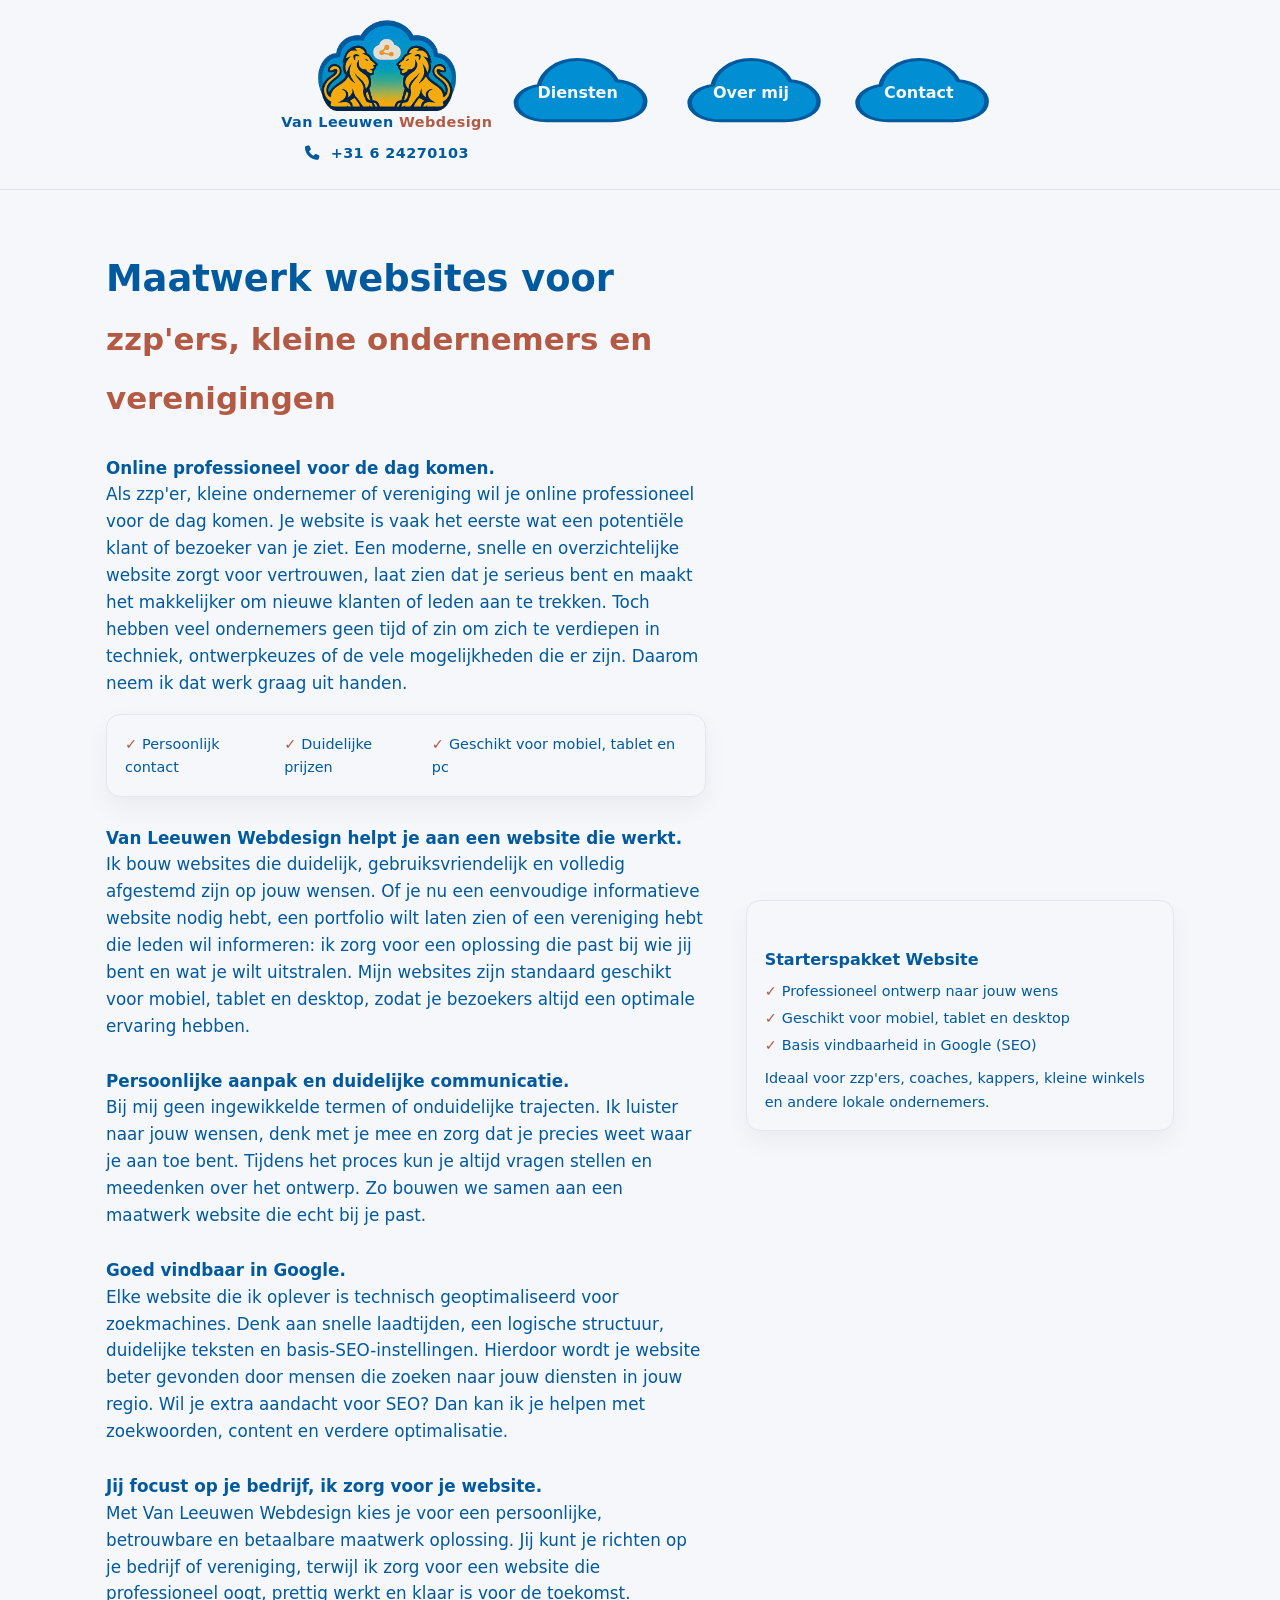
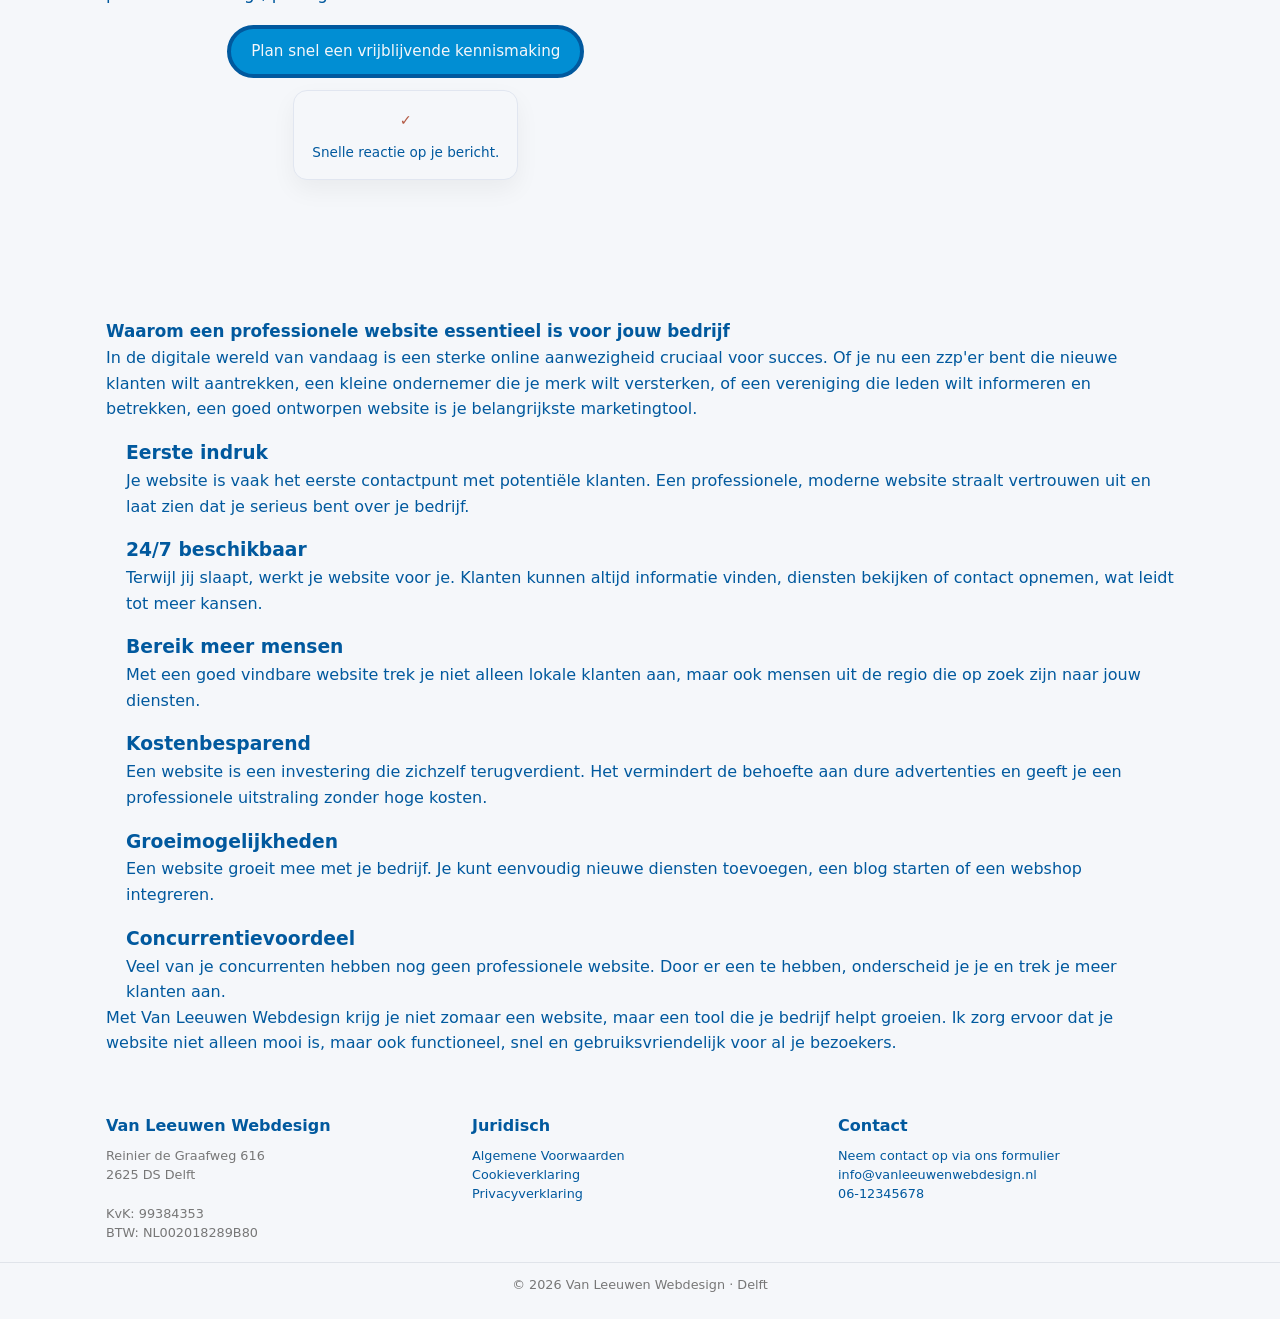
==== index.html @ 145acbfa "Van Leeuwen Webdesign toegevoegd Eigen website om voor andere websites te gaan maken." ====
<!DOCTYPE html>
<html lang="nl">

<head>
    <!-- Google tag (gtag.js) -->
    <script async src="https://www.googletagmanager.com/gtag/js?id=G-99REZ2DLYZ"></script>
    <script>
        window.dataLayer = window.dataLayer || [];
        function gtag() { dataLayer.push(arguments); }
        gtag('js', new Date());

        gtag('config', 'G-99REZ2DLYZ');
    </script>
    <meta charset="UTF-8">
    <title>Website maatwerk - Van Leeuwen Webdesign voor ondernemers & verenigingen</title>
    <meta name="viewport" content="width=device-width, initial-scale=1">
    <meta name="description"
        content="Professionele en betaalbare websites voor zzp'ers, kleine ondernemers en verenigingen. Van Leeuwen Webdesign bouwt moderne, snelle en gebruiksvriendelijke websites op maat.">
    <meta name="keywords"
        content="website laten maken, webdesign Delft, website zzp, website ondernemer, website vereniging, betaalbare website, webdesigner Delft, websitebouw, responsive website, professionele website">
    <meta property="og:title" content="Website laten maken Delft | Van Leeuwen Webdesign voor zzp'ers & ondernemers">
    <meta property="og:description"
        content="Betaalbare websites laten maken in Delft voor zzp'ers, ondernemers en verenigingen. Moderne, snelle websites op maat door Van Leeuwen Webdesign.">
    <meta property="og:url" content="https://www.vanleeuwenwebdesign.nl/">
    <meta property="og:type" content="website">
    <link rel="canonical" href="https://www.vanleeuwenwebdesign.nl/">
    <script type="application/ld+json">
    {
        "@context": "https://schema.org",
        "@type": "LocalBusiness",
        "name": "Van Leeuwen Webdesign",
        "description": "Betaalbare websites laten maken in Delft voor zzp'ers, ondernemers en verenigingen",
        "url": "https://www.vanleeuwenwebdesign.nl/",
        "telephone": "+31624270103",
        "address": {
            "@type": "PostalAddress",
            "streetAddress": "Reinier de Graafweg 616",
            "addressLocality": "Delft",
            "postalCode": "2625 DS",
            "addressCountry": "NL"
        },
        "areaServed": ["Delft", "Den Haag", "Rotterdam"],
        "serviceType": "Web Design",
        "priceRange": "€€",
        "image": "https://www.vanleeuwenwebdesign.nl/images/logo/logo.png"
    }
    </script>
    <link rel="stylesheet" href="css/styles.css">
    <link rel="stylesheet" href="https://cdnjs.cloudflare.com/ajax/libs/font-awesome/6.5.0/css/all.min.css">
</head>

<body>
    <header>
        <div class="container nav">
            <div class="header-logo">
                <a href="index.html" class="logo-link"> <img src="images/logo/logo.png" alt="Van Leeuwen Design Logo"
                        class="logo-img">
                    <div class="logo-text">Van Leeuwen <span>Webdesign</span></div>
                </a>
                <a href="tel:+31624270103" class="phone-link"> <i class="fa-solid fa-phone"></i> +31 6 24270103</a>
            </div>
            <nav>
                <a href="diensten.html">Diensten</a>
                <a href="over_mij.html">Over mij</a>
                <a href="contact.html">Contact</a>
            </nav>
        </div>
    </header>

    <main>
        <section class="hero">
            <div class="container hero-inner">
                <div>
                    <h1>Maatwerk websites voor <span>zzp'ers, kleine ondernemers en verenigingen</span></h1>

                    <h2>Online professioneel voor de dag komen.</h2>
                    <p class="lead">Als zzp'er, kleine ondernemer of vereniging wil je online professioneel voor de dag
                        komen. Je
                        website is vaak het eerste wat een potentiële klant of bezoeker van je ziet. Een moderne, snelle
                        en overzichtelijke website zorgt voor vertrouwen, laat zien dat je serieus bent en maakt het
                        makkelijker om nieuwe klanten of leden aan te trekken. Toch hebben veel ondernemers geen tijd of
                        zin om zich te verdiepen in techniek, ontwerpkeuzes of de vele mogelijkheden die er zijn. Daarom
                        neem ik dat werk graag uit handen.</p>

                    <div class="hero-card-horizontaal">
                        <ul>
                            <li>Persoonlijk contact</li>
                            <li>Duidelijke prijzen</li>
                            <li>Geschikt voor mobiel, tablet en pc</li>
                        </ul>
                    </div>

                    <h2>Van Leeuwen Webdesign helpt je aan een website die werkt.</h2>
                    <p class="lead">Ik bouw websites die duidelijk, gebruiksvriendelijk en volledig afgestemd zijn op
                        jouw wensen.
                        Of je nu een eenvoudige informatieve website nodig hebt, een portfolio wilt laten zien of een
                        vereniging hebt die leden wil informeren: ik zorg voor een oplossing die past bij wie jij bent
                        en wat je wilt uitstralen. Mijn websites zijn standaard geschikt voor mobiel, tablet en desktop,
                        zodat je bezoekers altijd een optimale ervaring hebben.</p>

                    <h2>Persoonlijke aanpak en duidelijke communicatie.</h2>
                    <p class="lead">Bij mij geen ingewikkelde termen of onduidelijke trajecten. Ik luister naar jouw
                        wensen, denk met je mee en zorg dat je precies weet waar je aan toe bent. Tijdens het proces kun
                        je altijd
                        vragen stellen en meedenken over het ontwerp. Zo bouwen we samen aan een maatwerk website die
                        echt bij je
                        past.</p>

                    <h2>Goed vindbaar in Google.</h2>
                    <p class="lead">Elke website die ik oplever is technisch geoptimaliseerd voor zoekmachines. Denk aan
                        snelle
                        laadtijden, een logische structuur, duidelijke teksten en basis-SEO-instellingen. Hierdoor wordt
                        je website beter gevonden door mensen die zoeken naar jouw diensten in jouw regio. Wil je extra
                        aandacht voor SEO? Dan kan ik je helpen met zoekwoorden, content en verdere optimalisatie.</p>

                    <h2>Jij focust op je bedrijf, ik zorg voor je website.</h2>
                    <p class="lead">Met Van Leeuwen Webdesign kies je voor een persoonlijke, betrouwbare en betaalbare
                        maatwerk oplossing.
                        Jij kunt je richten op je bedrijf of vereniging, terwijl ik zorg voor een website die
                        professioneel oogt, prettig werkt en klaar is voor de toekomst.</p>

                    <div class="hero-actions"><a href="contact.html" class="btn btn-primary">Plan snel een vrijblijvende
                            kennismaking</a>

                        <div class="hero-card-horizontaal">
                            <ul>
                                <li>
                                    <p class="hero-note">Snelle reactie op je bericht.</p>
                                </li>
                            </ul>
                        </div>
                    </div>
                </div>
                <div>

                    <div class="hero-card">
                        <h2>Starterspakket Website</h2>
                        <ul>
                            <li>Professioneel ontwerp naar jouw wens</li>
                            <li>Geschikt voor mobiel, tablet en desktop</li>
                            <li>Basis vindbaarheid in Google (SEO)</li>
                        </ul>
                        <p style="margin-top:10px;font-size:0.9rem;"> Ideaal voor zzp'ers, coaches, kappers, kleine
                            winkels en andere lokale ondernemers. </p>
                    </div>
                </div>
            </div>
        </section>

        <section class="services">
            <div class="container">
                <h2>Waarom een professionele website essentieel is voor jouw bedrijf</h2>
                <p class="lead">In de digitale wereld van vandaag is een sterke online aanwezigheid cruciaal voor
                    succes. Of je nu een zzp'er bent die nieuwe klanten wilt aantrekken, een kleine ondernemer die je
                    merk wilt versterken, of een vereniging die leden wilt informeren en betrekken, een goed ontworpen
                    website is je belangrijkste marketingtool.</p>
                <div class="service-grid">
                    <div class="service-item">
                        <h3>Eerste indruk</h3>
                        <p>Je website is vaak het eerste contactpunt met potentiële klanten. Een professionele, moderne
                            website straalt vertrouwen uit en laat zien dat je serieus bent over je bedrijf.</p>
                    </div>
                    <div class="service-item">
                        <h3>24/7 beschikbaar</h3>
                        <p>Terwijl jij slaapt, werkt je website voor je. Klanten kunnen altijd informatie vinden,
                            diensten bekijken of contact opnemen, wat leidt tot meer kansen.</p>
                    </div>
                    <div class="service-item">
                        <h3>Bereik meer mensen</h3>
                        <p>Met een goed vindbare website trek je niet alleen lokale klanten aan, maar ook mensen uit de
                            regio die op zoek zijn naar jouw diensten.</p>
                    </div>
                    <div class="service-item">
                        <h3>Kostenbesparend</h3>
                        <p>Een website is een investering die zichzelf terugverdient. Het vermindert de behoefte aan
                            dure advertenties en geeft je een professionele uitstraling zonder hoge kosten.</p>
                    </div>
                    <div class="service-item">
                        <h3>Groeimogelijkheden</h3>
                        <p>Een website groeit mee met je bedrijf. Je kunt eenvoudig nieuwe diensten toevoegen, een blog
                            starten of een webshop integreren.</p>
                    </div>
                    <div class="service-item">
                        <h3>Concurrentievoordeel</h3>
                        <p>Veel van je concurrenten hebben nog geen professionele website. Door er een te hebben,
                            onderscheid je je en trek je meer klanten aan.</p>
                    </div>
                </div>
                <p class="lead">Met Van Leeuwen Webdesign krijg je niet zomaar een website, maar een tool die je bedrijf
                    helpt groeien. Ik zorg ervoor dat je website niet alleen mooi is, maar ook functioneel, snel en
                    gebruiksvriendelijk voor al je bezoekers.</p>
            </div>
        </section>

    </main>

    <div id="footer"></div>

    <script>
        fetch("footer.html")
            .then(response => response.text())
            .then(data => {
                document.getElementById("footer").innerHTML = data;
            });
    </script>
    <script src="/js/nav.js"></script>

</body>

</html>
---- css/styles.css ----
:root {
    --primary: #01599E;
    --primary-light: #018ED3;
    /* #2f6fa8; */
    --accent: #b35a44;
    --active: #f9b233;
    /* --accent: #e2725b; */
    --bg: #f5f7fa;
    --about: #222;
    --text: #01599E;

}

.logo-container {
    display: flex;
    flex-direction: column;
    align-items: center;
}

.header-logo {
    display: flex;
    flex-direction: column;
    align-items: center;
    gap: 8px;
}

.logo-link {
    display: flex;
    flex-direction: column;
    align-items: center;
    text-decoration: none;
}

.logo-img {
    width: 150px;
    height: auto;
    display: block;
    margin-top: 10px;
    margin-bottom: 0;
}

.logo-text {
    margin-top: 0px;
    margin-bottom: 0x;
    font-weight: 700;
    font-size: 0.9rem;
    color: var(--primary);
    letter-spacing: 0.03em;
}

.logo-text span {
    color: var(--accent);
}

.phone-link {
    margin-bottom: 10px;
    font-weight: 700;
    font-size: 0.9rem;
    text-decoration: none;
    color: var(--primary);
    letter-spacing: 0.03em;
}

a.phone-link:hover {
    color: var(--primary-light);
}

.phone-link i {
    margin-right: 6px;
}

* {
    box-sizing: border-box;
    margin: 0;
    padding: 0;
}

body {
    font-family: system-ui, -apple-system, BlinkMacSystemFont, "Segoe UI", sans-serif;
    color: var(--text);
    background: var(--bg);
    line-height: 1.6;
}

h2 {
    margin-top: 28px;
    color: var(--primary);
    font-size: 1.05rem;
}

header {
    background: var(--bg);
    border-bottom: 1px solid #e0e4ea;
    position: sticky;
    top: 0;
    z-index: 10;
}

.container {
    width: 100%;
    max-width: 1100px;
    margin: 0 auto;
    padding: 0 16px;
}

.nav {
    display: flex;
    align-items: center;
    justify-content: space-between;
    padding: 10px 0 14px 0;
    width: fit-content !important;
    margin: 0 auto;
}

.logo {
    font-weight: 700;
    font-size: 1.2rem;
    color: var(--primary);
    letter-spacing: 0.03em;
}

.logo span {
    color: var(--accent);
}

nav a {
    display: inline-block;
    padding: 22px 45px;
    background: url('/images/buttons/wolkje.svg') no-repeat center;
    background-size: 230px 95px;
    color: var(--bg);
    font-weight: 600;
    text-decoration: none;
    transform: translateY(0);
    transition: transform 0.5s ease;
}

nav a,
nav a.leaving,
nav a.active {
    transition: transform 0.5s ease;
}

/* Nieuwe pagina: actief item zakt omlaag */
nav a.active {
    transform: translateY(16px);
    color: var(--active);
}

nav a:hover {
    /* optioneel: iets omhoog bij hover */
    background-image: url('/images/buttons/wolkje1.svg');
    color: var(--primary);
}

.btn {
    display: inline-block;
    padding: 10px 20px;
    border-radius: 999px;
    border: 4px solid var(--primary);
    cursor: pointer;
    font-size: 0.95rem;
    text-decoration: none;
}

.btn-primary {
    background: var(--primary-light);
    color: var(--bg);
}

.btn-primary:hover {
    background: var(--active);
    color: var(--primary);
}

.btn-outline {
    border: 1px solid var(--primary);
    color: var(--primary-light);
    background: var(--bg);
}

.btn-outline:hover {
    background: var(--primary);
}

/* Hero */
.hero {
    padding: 60px 0 50px;
}

.hero-inner {
    display: grid;
    grid-template-columns: minmax(0, 1.4fr) minmax(0, 1fr);
    gap: 40px;
    align-items: center;
}

.hero h1 {
    font-size: 2.3rem;
    margin-bottom: 16px;
    color: var(--primary);
}

.hero h1 span {
    color: var(--accent);
    font-size: 0.84em;
}

.hero p.lead {
    font-size: 1.05rem;
    margin-bottom: 18px;
    color: var(--primary);
}

.hero-badges {
    display: flex;
    flex-wrap: wrap;
    gap: 10px;
    margin-bottom: 22px;
}

.badge {
    font-size: 0.8rem;
    padding: 6px 10px;
    border-radius: 999px;
    background: var(--bg);
    border: 1px solid #dde3ee;
}

.hero-actions {
    display: flex;
    flex-wrap: wrap;
    gap: 12px;
    align-items: center;
    text-align: center;
    justify-content: center;
    flex-direction: column;
}

.hero-note {
    font-size: 0.85rem;
    color: var(--primary);
}

.hero-card,
.hero-card-horizontaal {
    background: var(--bg);
    border-radius: 14px;
    padding: 18px 18px 16px;
    box-shadow: 0 10px 25px rgba(0, 0, 0, 0.05);
    border: 1px solid #e1e6f0;
    color: var(--primary);
    margin-bottom: 20px;
}

.hero-card p,
.hero-card-horizontaal p {
    margin-top: 10px;
    font-size: 0.85rem;
}

.hero-card h2,
.hero-card-horizontaal h2 {
    font-size: 1rem;
    margin-bottom: 8px;
    color: var(--primary);
}

.hero-card ul,
.hero-card-horizontaal ul {
    list-style: none;
    font-size: 0.9rem;
}

.hero-card-horizontaal ul {
    display: flex;
    gap: 12px;
    padding: 0;
    margin: 0;
}

.hero-card li+li {
    margin-top: 4px;
}

.hero-card-horizontaal li+li {
    margin-top: 0;
}

.hero-card li::before,
.hero-card-horizontaal li::before {
    content: "✓ ";
    color: var(--accent);
    font-weight: 600;
}

/* Sections */
section {
    padding: 40px 0;
}

h2.section-title {
    font-size: 1.6rem;
    margin-bottom: 8px;
    color: var(--primary);
}

.section-subtitle {
    font-size: 0.95rem;
    color: var(--primary);
    margin-bottom: 24px;
}

.grid-3 {
    display: grid;
    gap: 20px;
    grid-template-columns: 1fr;
    /* mobiel */
}

@media (min-width: 600px) {
    .grid-3 {
        grid-template-columns: repeat(2, 1fr);
        /* tablet */
    }
}

@media (min-width: 900px) {
    .grid-3 {
        grid-template-columns: repeat(3, 1fr);
        /* desktop */
    }
}

.card {
    background: var(--bg);
    border-radius: 12px;
    padding: 18px;
    border: 1px solid #e1e6f0;
}

.card h2 {
    font-size: 1.05rem;
    margin-bottom: 8px;
    color: var(--primary);
}

.card p {
    font-size: 0.9rem;
    color: var(--primary);
}

.card strong {
    display: inline-block;
    margin-top: 10px;
    font-size: 0.9rem;
    color: var(--primary);
}

/* Service items */
.service-item h3 {
    color: var(--primary);
    margin-top: 1rem;
    margin-bottom: 0;
    padding-left: 20px;
}

.service-item p {
    padding-left: 20px;
}

/* Portfolio */
.portfolio-grid {
    display: grid;
    grid-template-columns: repeat(3, minmax(0, 1fr));
    gap: 18px;
}

.portfolio-item {
    background: var(--bg);
    border-radius: 10px;
    padding: 14px;
    border: 1px solid #e1e6f0;
    font-size: 0.9rem;
}

.portfolio-tag {
    font-size: 0.75rem;
    text-transform: uppercase;
    letter-spacing: 0.06em;
    color: #888;
    margin-bottom: 4px;
}

.portfolio-title {
    font-weight: 600;
    margin-bottom: 4px;
    font-size: 1.6rem;
    margin-bottom: 8px;
    color: var(--primary);
}

.portfolio-tech {
    color: var(--accent);
    font-style: italic;
    margin-top: 20px;
}

.portfolio-desc {
    color: var(--primary);
    margin-bottom: 6px;
}

/* Over */
.about-grid {
    display: grid;
    grid-template-columns: minmax(0, 1.3fr) minmax(0, 1fr);
    gap: 30px;
}

.about-text p {
    font-size: 0.95rem;
    margin-bottom: 10px;
}

.about-list {
    list-style: none;
    font-size: 0.9rem;
}

.about-image {
    max-width: 100%;
    width: 100%;
    height: auto;
    border-radius: 12px;
    box-shadow: 0 10px 25px rgba(0, 0, 0, 0.1);
    margin-bottom: 20px;
}

.about-image-small {
    max-width: 168px;
    width: 100%;
    height: auto;
    border-radius: 12px;
    box-shadow: 0 10px 25px rgba(0, 0, 0, 0.1);
    /* spacing is now handled by the container so remove previous margins */
    margin: 0;
    display: block;
}

.about-content-grid {
    /* switch to a simple block container and clear floats */
    display: block;
    overflow: hidden;
    /* ensure floated image is contained */
    margin-bottom: 24px;
}

.about-image-container {
    /* float the image to the left with 5px spacing except on left */
    float: left;
    margin: 5px 15px 5px 0;
}

@media (max-width: 900px) {
    .about-image {
        max-width: 300px;
    }

    .about-image-small {
        max-width: 134px;
    }

    /* switch back to normal flow on narrow screens */
    .about-content-grid {
        overflow: visible;
        margin-bottom: 20px;
    }

    .about-image-container {
        float: none;
        margin: 0 auto 20px auto;
        /* center image vertically and add bottom spacing */
    }
}

.about-list li+li {
    margin-top: 4px;
}

.about-list li::before {
    content: "• ";
    color: var(--accent);
}

.about-box {
    background: var(--bg);
    border-radius: 12px;
    padding: 16px;
    border: 1px solid #e1e6f0;
    font-size: 0.9rem;
}

.contact-grid {
    display: grid;
    grid-template-columns: minmax(0, 3fr) minmax(0, 1fr);
    gap: 30px;
}


@media (max-width: 800px) {
    .contact-grid {
        grid-template-columns: 1fr;
    }
}

form {
    background: var(--bg);
    border-radius: 12px;
    padding: 18px;
    border: 1px solid #e1e6f0;
    width: 100%;
}

label {
    display: block;
    font-size: 0.85rem;
    margin-bottom: 4px;
    color: var(--primary);
}

input,
textarea {
    width: 100%;
    padding: 8px 10px;
    border-radius: 6px;
    border: 1px solid #ccd3e0;
    font-family: inherit;
    font-size: 0.9rem;
    margin-bottom: 12px;
}

textarea {
    min-height: 110px;
    resize: vertical;
}

.contact-info {
    font-size: 0.9rem;
}

.contact-info p+p {
    margin-top: 6px;
}

footer {
    padding: 18px 0 24px;
    font-size: 0.8rem;
    color: #777;
    background: var(--bg);
}

/* Links */
footer a {
    color: var(--primary);
    text-decoration: none;
}

footer a:hover {
    text-decoration: underline;
}

/* Bovenste deel: kolommen */
.footer-grid {
    max-width: 1100px;
    margin: 0 auto 20px auto;
    padding: 0 16px;
    display: grid;
    grid-template-columns: 1fr 1fr 1fr;
    /* 3 kolommen */
    gap: 30px;
    text-align: left;
    line-height: 1.5;
}

.footer-col h3 {
    font-size: 1rem;
    margin-bottom: 8px;
    color: var(--primary);
}

/* Onderste copyrightregel */
.footer-bottom {
    text-align: center;
    font-size: 0.8rem;
    color: #777;
    padding-top: 12px;
    border-top: 1px solid #e0e4ea;
}

/* Mobiel: één kolom */
@media (max-width: 700px) {
    .footer-grid {
        grid-template-columns: 1fr;
        text-align: center;
    }
}

/* Responsive */
@media (max-width: 900px) {

    .hero-inner,
    .grid-3,
    .portfolio-grid,
    .about-grid,
    .contact-grid {
        grid-template-columns: 1fr;
    }

    .hero {
        padding-top: 40px;
    }
}
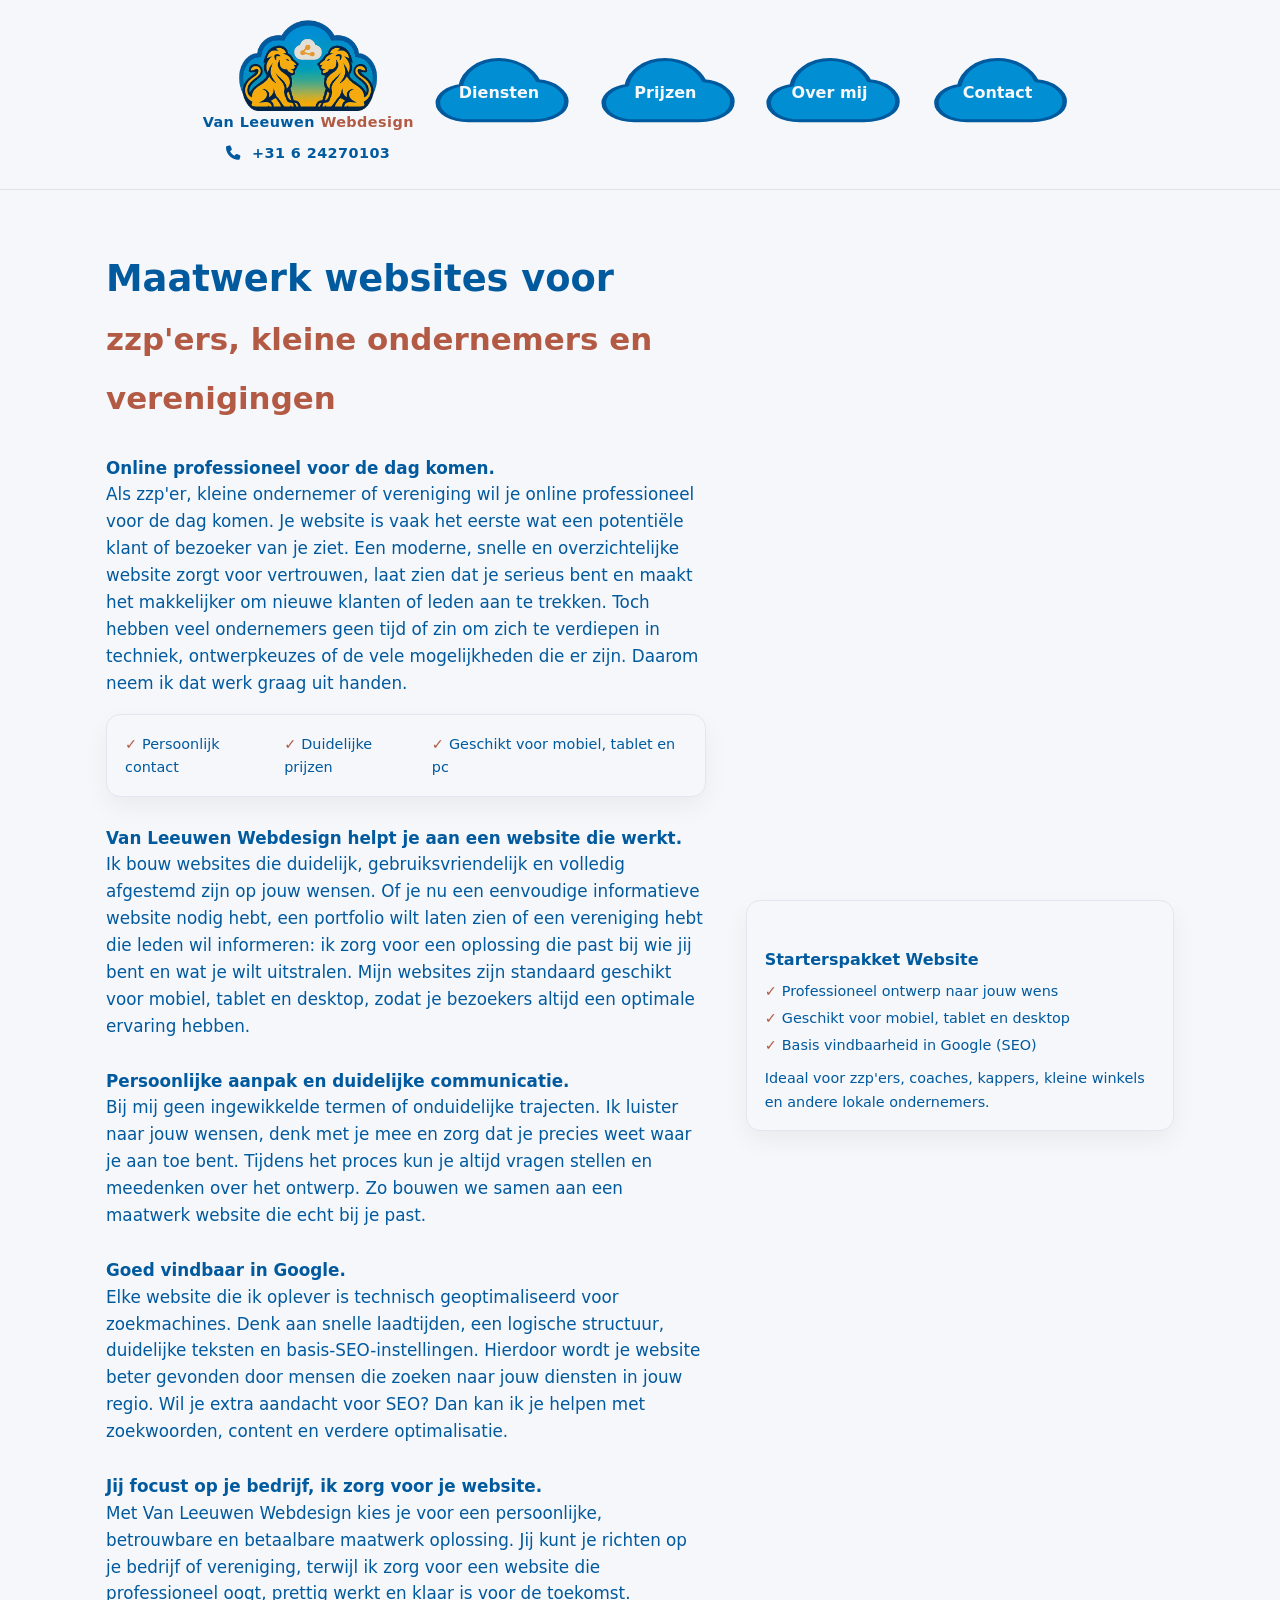
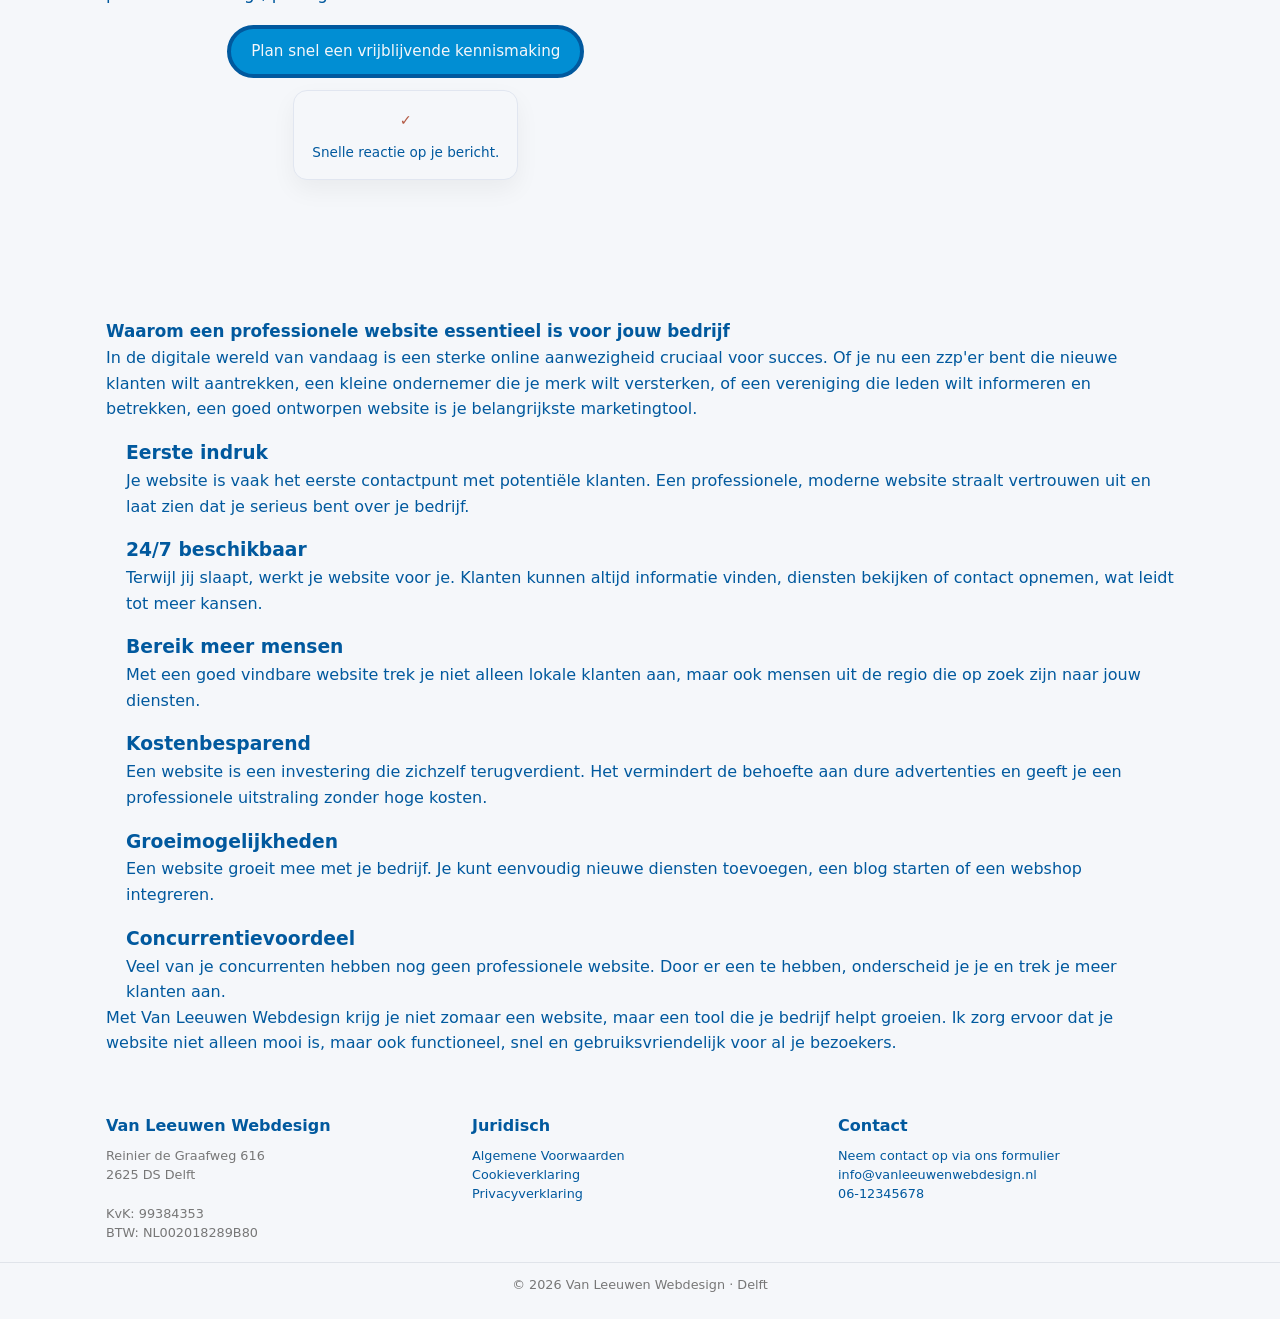
==== commit 5cf62e53: "update in de prijzen" ====
--- a/index.html
+++ b/index.html
@@ -61,6 +61,7 @@
             </div>
             <nav>
                 <a href="diensten.html">Diensten</a>
+                <a href="prijzen.html">Prijzen</a>
                 <a href="over_mij.html">Over mij</a>
                 <a href="contact.html">Contact</a>
             </nav>
@@ -207,4 +208,4 @@
 
 </body>
 
-</html>
+</html>
--- a/css/styles.css
+++ b/css/styles.css
@@ -621,3 +621,87 @@
         padding-top: 40px;
     }
 }
+
+/* Prijzen Pagina */
+.pricing-grid {
+    display: grid;
+    gap: 30px;
+    grid-template-columns: repeat(auto-fit, minmax(300px, 1fr));
+    margin-top: 40px;
+}
+
+.pricing-card {
+    display: flex;
+    flex-direction: column;
+    transition: transform 0.3s ease, box-shadow 0.3s ease;
+}
+
+.pricing-card:hover {
+    transform: translateY(-5px);
+    box-shadow: 0 15px 35px rgba(0, 0, 0, 0.1);
+}
+
+.price-tag {
+    font-size: 2.5rem;
+    font-weight: 700;
+    color: var(--accent);
+    margin-bottom: 20px;
+}
+
+.pricing-card.featured {
+    border: 2px solid var(--primary-light);
+    position: relative;
+    overflow: hidden;
+}
+
+.pricing-card.featured::before {
+    content: "Populair";
+    position: absolute;
+    top: 15px;
+    right: -30px;
+    background: var(--active);
+    color: var(--primary);
+    padding: 5px 35px;
+    transform: rotate(45deg);
+    font-size: 0.75rem;
+    font-weight: 700;
+}
+
+.info-box {
+    background: #fff;
+    border-radius: 12px;
+    border: 1px solid #e1e6f0;
+    padding: 25px;
+    margin-top: 40px;
+}
+
+.info-box h2 {
+    margin-top: 0;
+    display: flex;
+    align-items: center;
+    gap: 10px;
+}
+
+.info-box ul {
+    margin-top: 15px;
+}
+
+.check-list {
+    list-style: none;
+    padding: 0;
+}
+
+.check-list li {
+    position: relative;
+    padding-left: 25px;
+    margin-bottom: 12px;
+}
+
+.check-list li::before {
+    content: "\f00c";
+    font-family: "Font Awesome 6 Free";
+    font-weight: 900;
+    position: absolute;
+    left: 0;
+    color: var(--accent);
+}
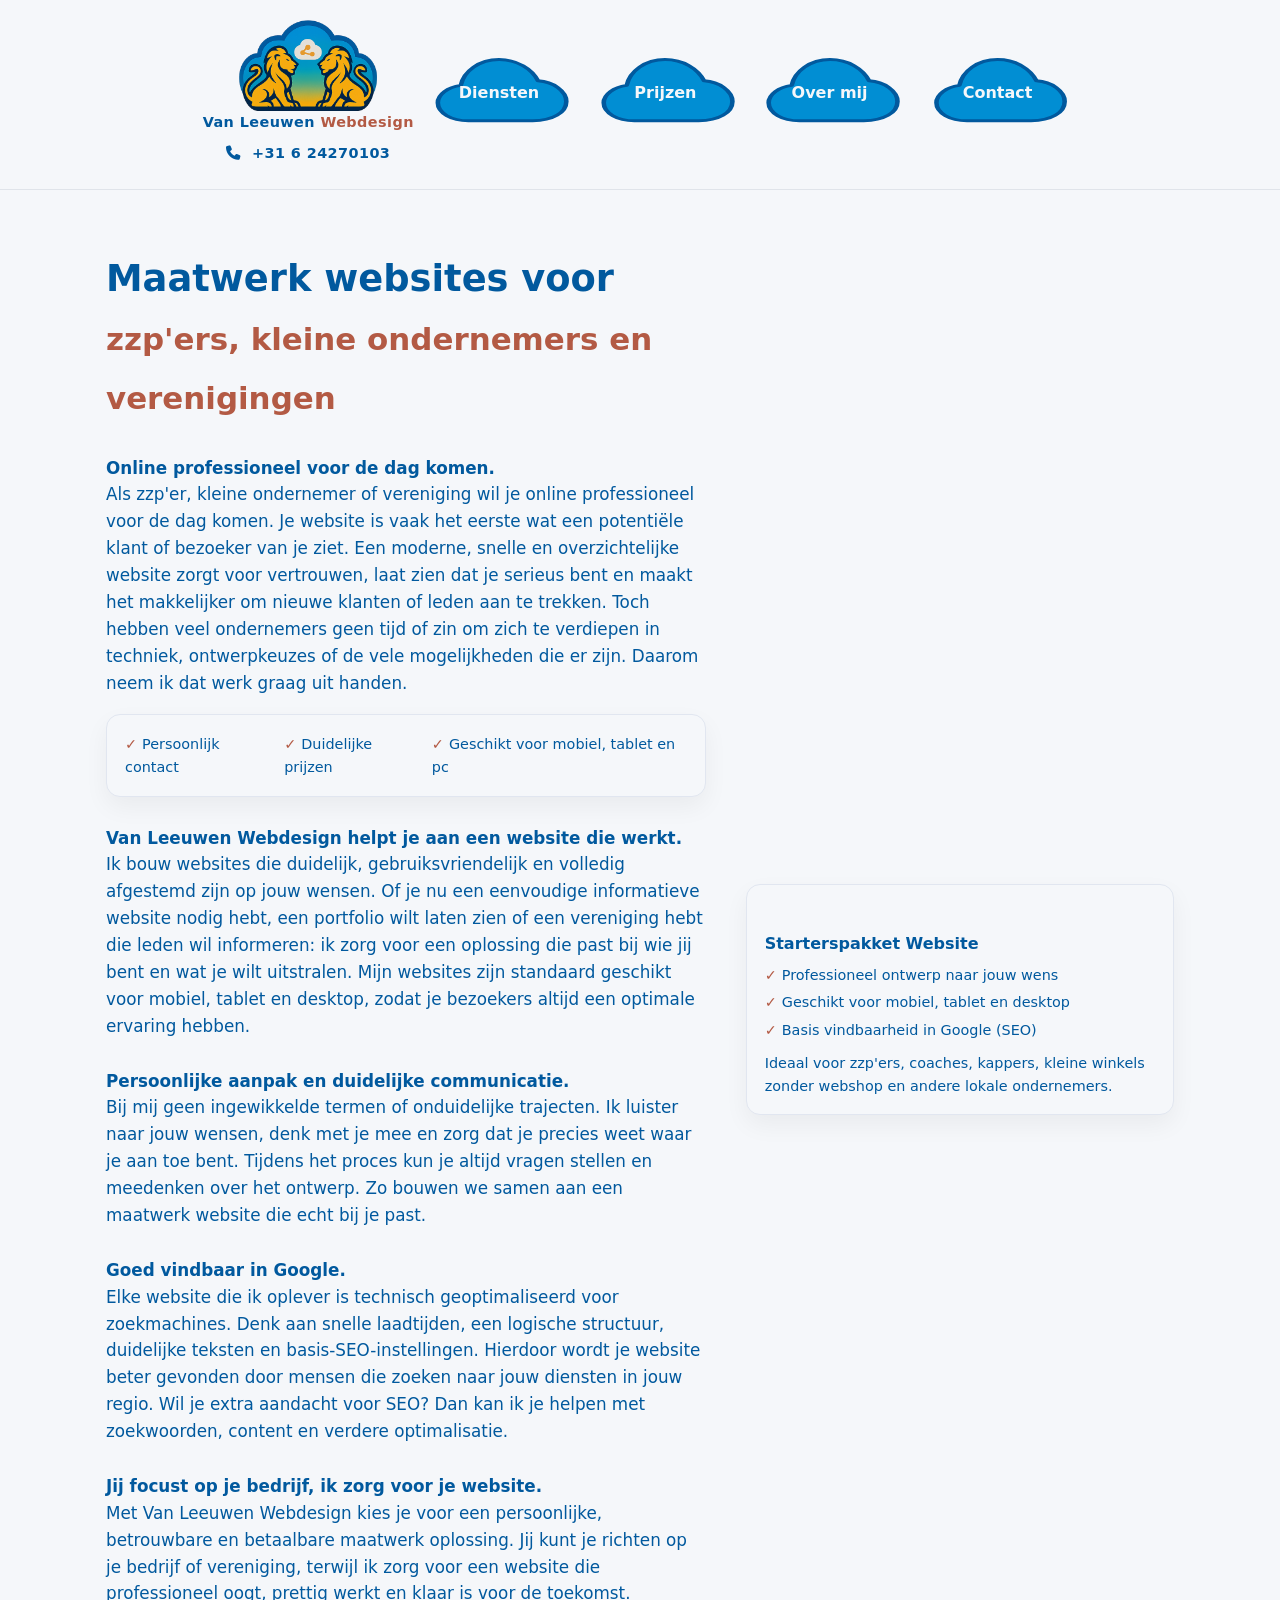
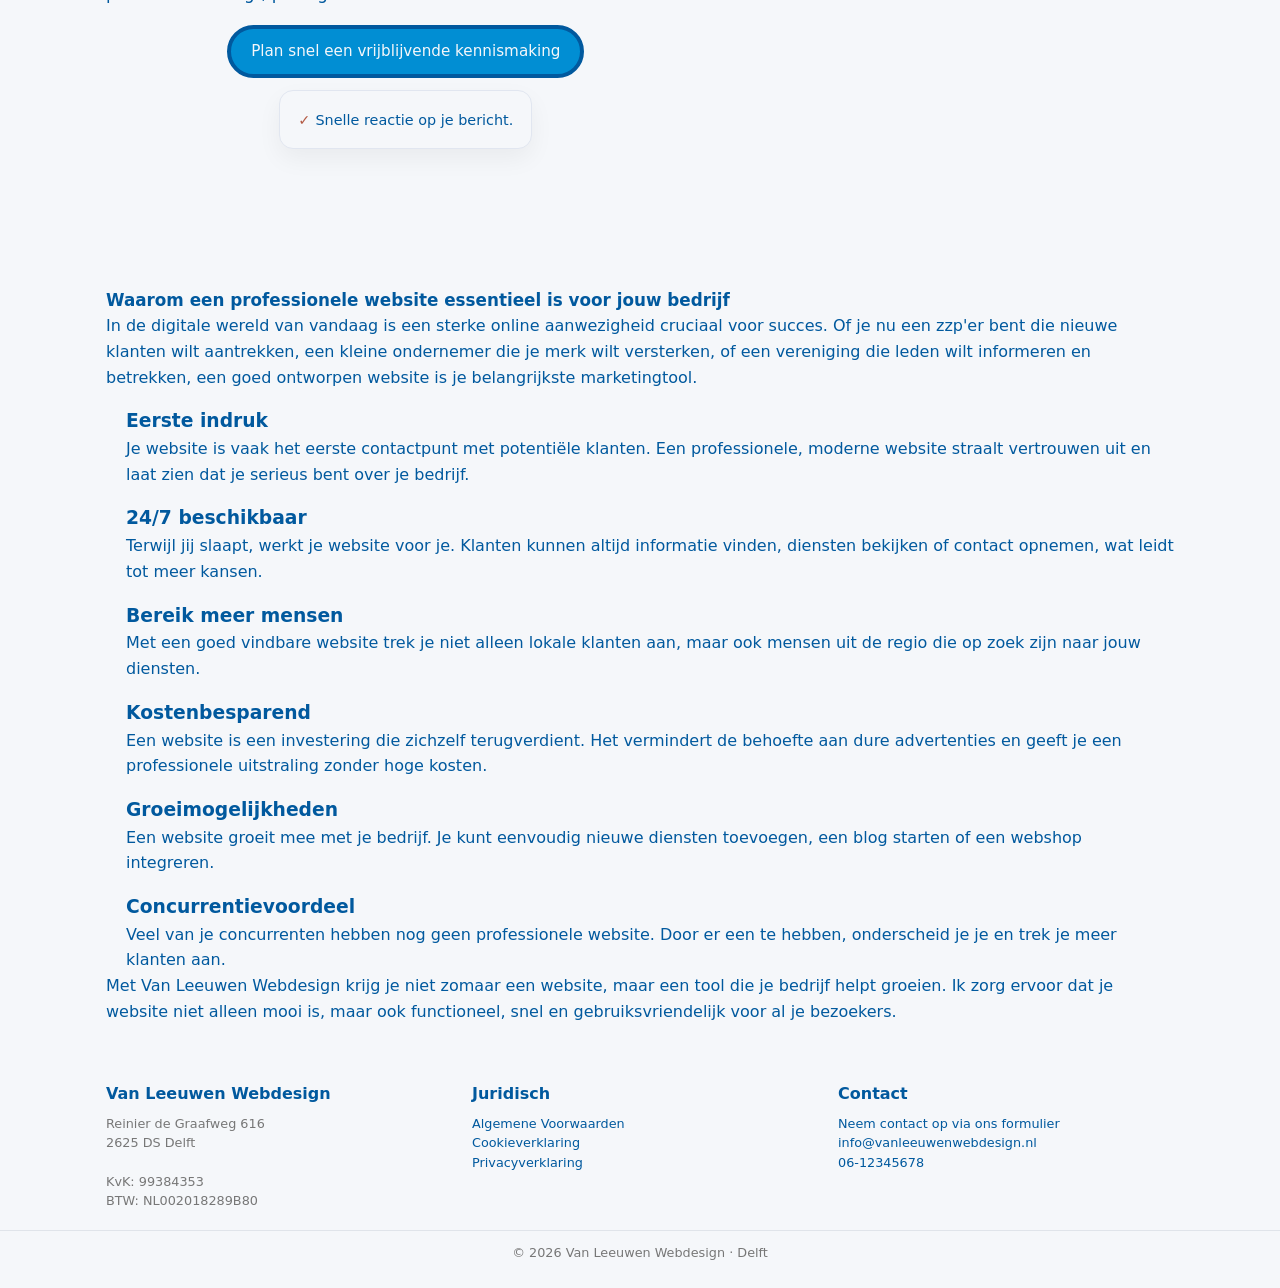
==== commit 44afac70: "update" ====
--- a/index.html
+++ b/index.html
@@ -14,6 +14,11 @@
     <meta charset="UTF-8">
     <title>Website maatwerk - Van Leeuwen Webdesign voor ondernemers & verenigingen</title>
     <meta name="viewport" content="width=device-width, initial-scale=1">
+    <link rel="apple-touch-icon" sizes="180x180" href="apple-touch-icon.png">
+    <link rel="icon" type="image/png" sizes="32x32" href="favicon-32x32.png">
+    <link rel="icon" type="image/png" sizes="16x16" href="favicon-16x16.png">
+    <link rel="shortcut icon" href="favicon.ico">
+    <link rel="manifest" href="site.webmanifest">
     <meta name="description"
         content="Professionele en betaalbare websites voor zzp'ers, kleine ondernemers en verenigingen. Van Leeuwen Webdesign bouwt moderne, snelle en gebruiksvriendelijke websites op maat.">
     <meta name="keywords"
@@ -126,7 +131,7 @@
                         <div class="hero-card-horizontaal">
                             <ul>
                                 <li>
-                                    <p class="hero-note">Snelle reactie op je bericht.</p>
+                                    Snelle reactie op je bericht.
                                 </li>
                             </ul>
                         </div>
@@ -142,7 +147,7 @@
                             <li>Basis vindbaarheid in Google (SEO)</li>
                         </ul>
                         <p style="margin-top:10px;font-size:0.9rem;"> Ideaal voor zzp'ers, coaches, kappers, kleine
-                            winkels en andere lokale ondernemers. </p>
+                            winkels zonder webshop en andere lokale ondernemers. </p>
                     </div>
                 </div>
             </div>
